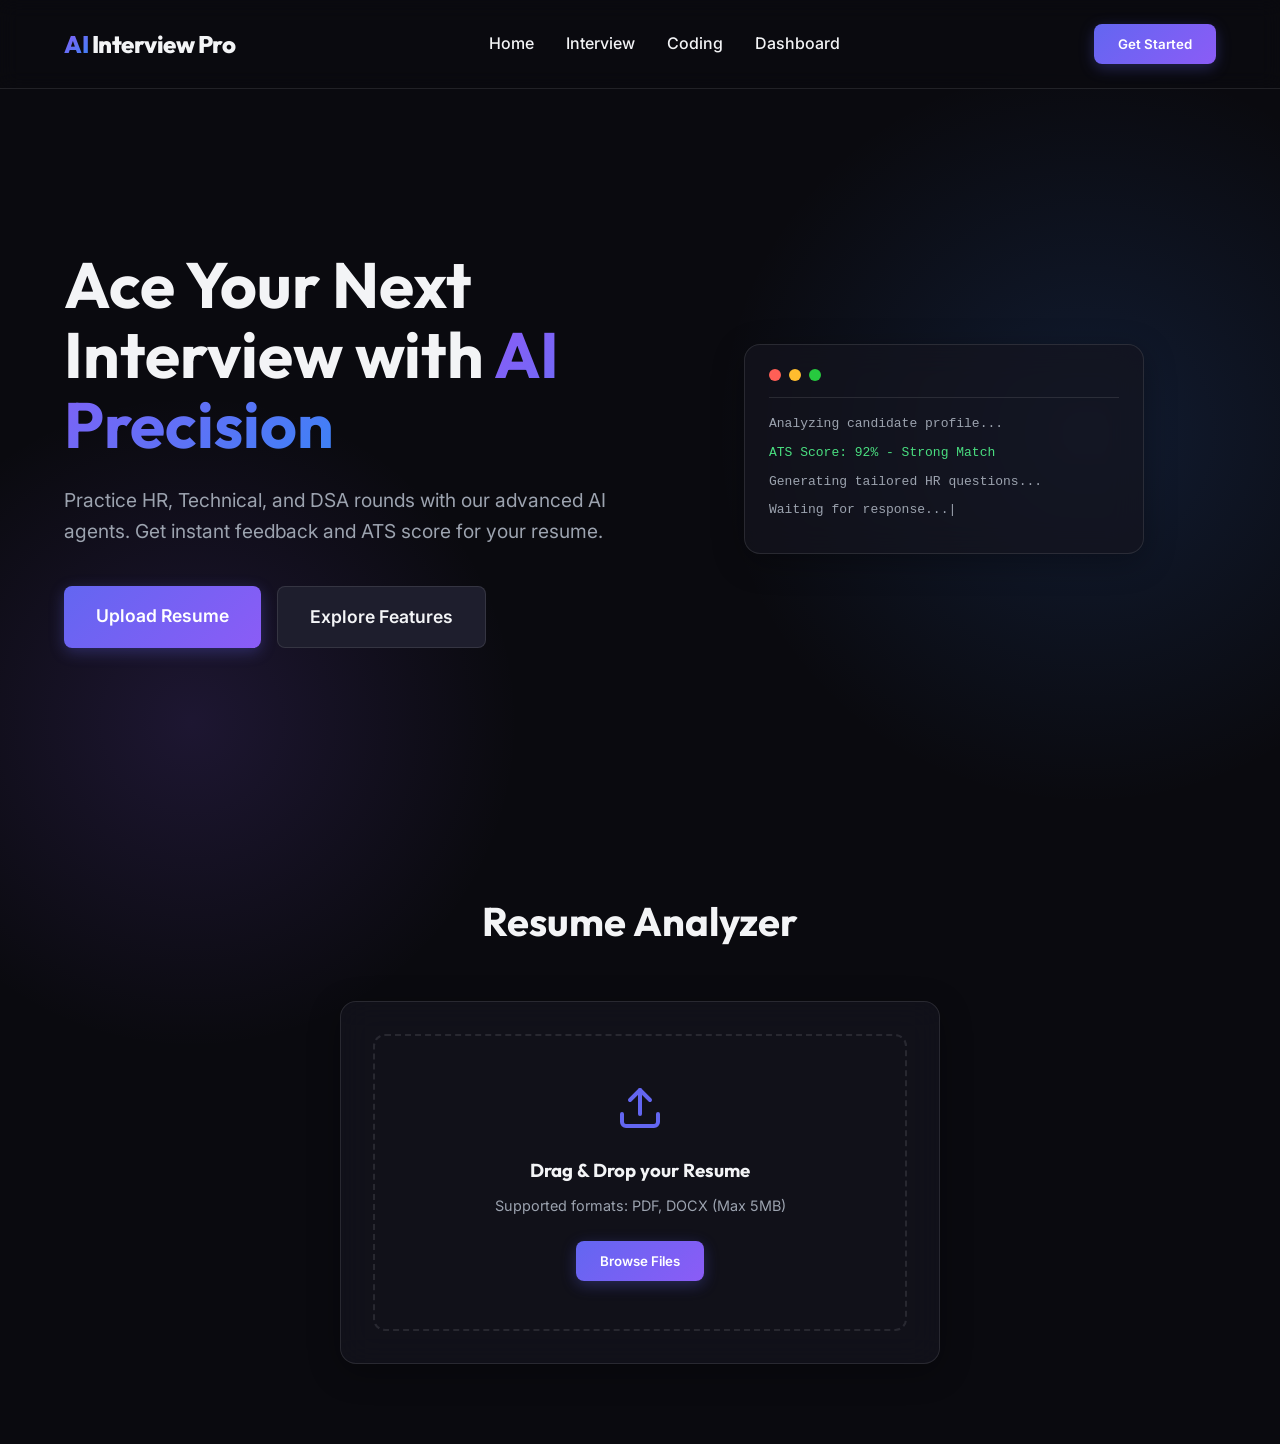
==== frontend/index.html @ 6e0310b6 "Initial commit" ====
<!DOCTYPE html>
<html lang="en">
<head>
    <meta charset="UTF-8">
    <meta name="viewport" content="width=device-width, initial-scale=1.0">
    <title>AI Interview Pro | Master Your Next Interview</title>
    <meta name="description" content="AI-powered interview preparation platform with resume analysis and mock interviews.">
    <link href="https://fonts.googleapis.com/css2?family=Outfit:wght@300;400;600;800&family=Inter:wght@400;500;700&display=swap" rel="stylesheet">
    <link rel="stylesheet" href="css/style.css">
</head>
<body>
    <nav class="navbar">
        <div class="logo">
            <span class="gradient-text">AI</span> Interview Pro
        </div>
        <div class="nav-links">
            <a href="index.html" class="active">Home</a>
            <a href="interview.html">Interview</a>
            <a href="coding.html">Coding</a>
            <a href="dashboard.html">Dashboard</a>
        </div>
        <button class="btn btn-primary" onclick="alert('Login coming soon!')">Get Started</button>
    </nav>

    <main>
        <section class="hero">
            <div class="hero-content">
                <h1 class="hero-title">Ace Your Next Interview with <span class="gradient-text">AI Precision</span></h1>
                <p class="hero-subtitle">Practice HR, Technical, and DSA rounds with our advanced AI agents. Get instant feedback and ATS score for your resume.</p>
                <div class="hero-actions">
                    <a href="#resume" class="btn btn-primary btn-large">Upload Resume</a>
                    <a href="#features" class="btn btn-secondary btn-large">Explore Features</a>
                </div>
            </div>
            <div class="hero-visual">
                <!-- A decorative element to represent AI / tech -->
                <div class="glass-card decorative-card">
                    <div class="card-header">
                        <div class="dot red"></div>
                        <div class="dot yellow"></div>
                        <div class="dot green"></div>
                    </div>
                    <div class="card-body">
                        <p class="code-line">Analyzing candidate profile...</p>
                        <p class="code-line success">ATS Score: 92% - Strong Match</p>
                        <p class="code-line">Generating tailored HR questions...</p>
                        <p class="code-line blink">Waiting for response...</p>
                    </div>
                </div>
            </div>
        </section>

        <section id="resume" class="section resume-section">
            <h2 class="section-title">Resume Analyzer</h2>
            <div class="upload-container glass-card">
                <div class="upload-zone" id="drop-zone">
                    <svg width="48" height="48" viewBox="0 0 24 24" fill="none" stroke="currentColor" stroke-width="2" stroke-linecap="round" stroke-linejoin="round" class="upload-icon"><path d="M21 15v4a2 2 0 0 1-2 2H5a2 2 0 0 1-2-2v-4"></path><polyline points="17 8 12 3 7 8"></polyline><line x1="12" y1="3" x2="12" y2="15"></line></svg>
                    <h3>Drag & Drop your Resume</h3>
                    <p>Supported formats: PDF, DOCX (Max 5MB)</p>
                    <input type="file" id="resume-upload" accept=".pdf,.docx" hidden>
                    <button class="btn btn-primary" onclick="document.getElementById('resume-upload').click()">Browse Files</button>
                </div>
                <div id="upload-status" class="status-message hidden">
                    <div class="spinner"></div>
                    <p>Analyzing resume with AI...</p>
                </div>
                <div id="analysis-result" class="result-card hidden">
                    <!-- Results will be injected here via JS -->
                </div>
            </div>
        </section>
    </main>

    <script src="js/app.js"></script>
</body>
</html>
---- frontend/css/style.css ----
:root {
    --bg-dark: #0a0a0f;
    --bg-card: rgba(20, 20, 30, 0.7);
    --primary: #6366f1;
    --primary-hover: #4f46e5;
    --secondary: #1e1e2d;
    --text-main: #f3f4f6;
    --text-muted: #9ca3af;
    --border-color: rgba(255, 255, 255, 0.1);
    --gradient-start: #8b5cf6;
    --gradient-end: #3b82f6;
}

* {
    margin: 0;
    padding: 0;
    box-sizing: border-box;
}

body {
    font-family: 'Inter', sans-serif;
    background-color: var(--bg-dark);
    color: var(--text-main);
    line-height: 1.6;
    overflow-x: hidden;
    background-image: radial-gradient(circle at 15% 50%, rgba(139, 92, 246, 0.15), transparent 25%),
                      radial-gradient(circle at 85% 30%, rgba(59, 130, 246, 0.15), transparent 25%);
}

h1, h2, h3, .logo {
    font-family: 'Outfit', sans-serif;
}

/* Typography */
.gradient-text {
    background: linear-gradient(135deg, var(--gradient-start), var(--gradient-end));
    -webkit-background-clip: text;
    -webkit-text-fill-color: transparent;
    background-clip: text;
}

/* Navbar */
.navbar {
    display: flex;
    justify-content: space-between;
    align-items: center;
    padding: 1.5rem 5%;
    background: rgba(10, 10, 15, 0.8);
    backdrop-filter: blur(10px);
    border-bottom: 1px solid var(--border-color);
    position: sticky;
    top: 0;
    z-index: 100;
}

.logo {
    font-size: 1.5rem;
    font-weight: 800;
    letter-spacing: -0.5px;
}

.nav-links {
    display: flex;
    list-style: none;
    gap: 2rem;
}

.nav-links a {
    color: var(--text-main);
    text-decoration: none;
    font-weight: 500;
    transition: color 0.3s ease;
}

.nav-links a:hover {
    color: var(--primary);
}

/* Buttons */
.btn {
    padding: 0.75rem 1.5rem;
    border-radius: 8px;
    font-weight: 600;
    cursor: pointer;
    transition: all 0.3s ease;
    border: none;
    font-family: 'Inter', sans-serif;
}

.btn-primary {
    background: linear-gradient(135deg, var(--primary), var(--gradient-start));
    color: white;
    box-shadow: 0 4px 15px rgba(99, 102, 241, 0.3);
}

.btn-primary:hover {
    transform: translateY(-2px);
    box-shadow: 0 6px 20px rgba(99, 102, 241, 0.4);
}

.btn-secondary {
    background: var(--secondary);
    color: var(--text-main);
    border: 1px solid var(--border-color);
}

.btn-secondary:hover {
    background: rgba(255, 255, 255, 0.05);
    border-color: rgba(255, 255, 255, 0.2);
}

.btn-large {
    padding: 1rem 2rem;
    font-size: 1.1rem;
    text-decoration: none;
    display: inline-block;
}

/* Glassmorphism */
.glass-card {
    background: var(--bg-card);
    backdrop-filter: blur(16px);
    border: 1px solid var(--border-color);
    border-radius: 16px;
    box-shadow: 0 8px 32px 0 rgba(0, 0, 0, 0.3);
}

/* Hero Section */
.hero {
    display: flex;
    align-items: center;
    justify-content: space-between;
    padding: 6rem 5%;
    min-height: 80vh;
}

.hero-content {
    flex: 1;
    padding-right: 4rem;
}

.hero-title {
    font-size: 4rem;
    line-height: 1.1;
    margin-bottom: 1.5rem;
}

.hero-subtitle {
    font-size: 1.2rem;
    color: var(--text-muted);
    margin-bottom: 2.5rem;
    max-width: 600px;
}

.hero-actions {
    display: flex;
    gap: 1rem;
}

.hero-visual {
    flex: 1;
    display: flex;
    justify-content: center;
}

.decorative-card {
    width: 400px;
    padding: 1.5rem;
    animation: float 6s ease-in-out infinite;
}

.card-header {
    display: flex;
    gap: 8px;
    margin-bottom: 1rem;
    padding-bottom: 1rem;
    border-bottom: 1px solid var(--border-color);
}

.dot {
    width: 12px;
    height: 12px;
    border-radius: 50%;
}
.dot.red { background-color: #ff5f56; }
.dot.yellow { background-color: #ffbd2e; }
.dot.green { background-color: #27c93f; }

.code-line {
    font-family: monospace;
    margin-bottom: 0.5rem;
    color: var(--text-muted);
}
.code-line.success { color: #4ade80; }
.code-line.blink::after {
    content: '|';
    animation: blink 1s step-end infinite;
}

/* Sections */
.section {
    padding: 5rem 5%;
}

.section-title {
    text-align: center;
    font-size: 2.5rem;
    margin-bottom: 3rem;
}

/* Resume Upload Area */
.upload-container {
    max-width: 600px;
    margin: 0 auto;
    padding: 2rem;
    text-align: center;
}

.upload-zone {
    border: 2px dashed var(--border-color);
    border-radius: 12px;
    padding: 3rem 2rem;
    transition: all 0.3s ease;
    cursor: pointer;
}

.upload-zone:hover, .upload-zone.dragover {
    border-color: var(--primary);
    background: rgba(99, 102, 241, 0.05);
}

.upload-icon {
    color: var(--primary);
    margin-bottom: 1rem;
}

.upload-zone h3 {
    margin-bottom: 0.5rem;
}

.upload-zone p {
    color: var(--text-muted);
    font-size: 0.9rem;
    margin-bottom: 1.5rem;
}

.hidden {
    display: none !important;
}

/* Animations */
@keyframes float {
    0% { transform: translateY(0px); }
    50% { transform: translateY(-20px); }
    100% { transform: translateY(0px); }
}

@keyframes blink {
    0%, 100% { opacity: 1; }
    50% { opacity: 0; }
}

.spinner {
    border: 4px solid rgba(255, 255, 255, 0.1);
    border-left-color: var(--primary);
    border-radius: 50%;
    width: 40px;
    height: 40px;
    animation: spin 1s linear infinite;
    margin: 0 auto 1rem;
}

@keyframes spin {
    0% { transform: rotate(0deg); }
    100% { transform: rotate(360deg); }
}

.status-message {
    padding: 3rem 0;
}

.result-card {
    text-align: left;
    margin-top: 2rem;
    padding-top: 2rem;
    border-top: 1px solid var(--border-color);
}

.result-card h3 {
    color: var(--primary);
    margin-bottom: 1rem;
}
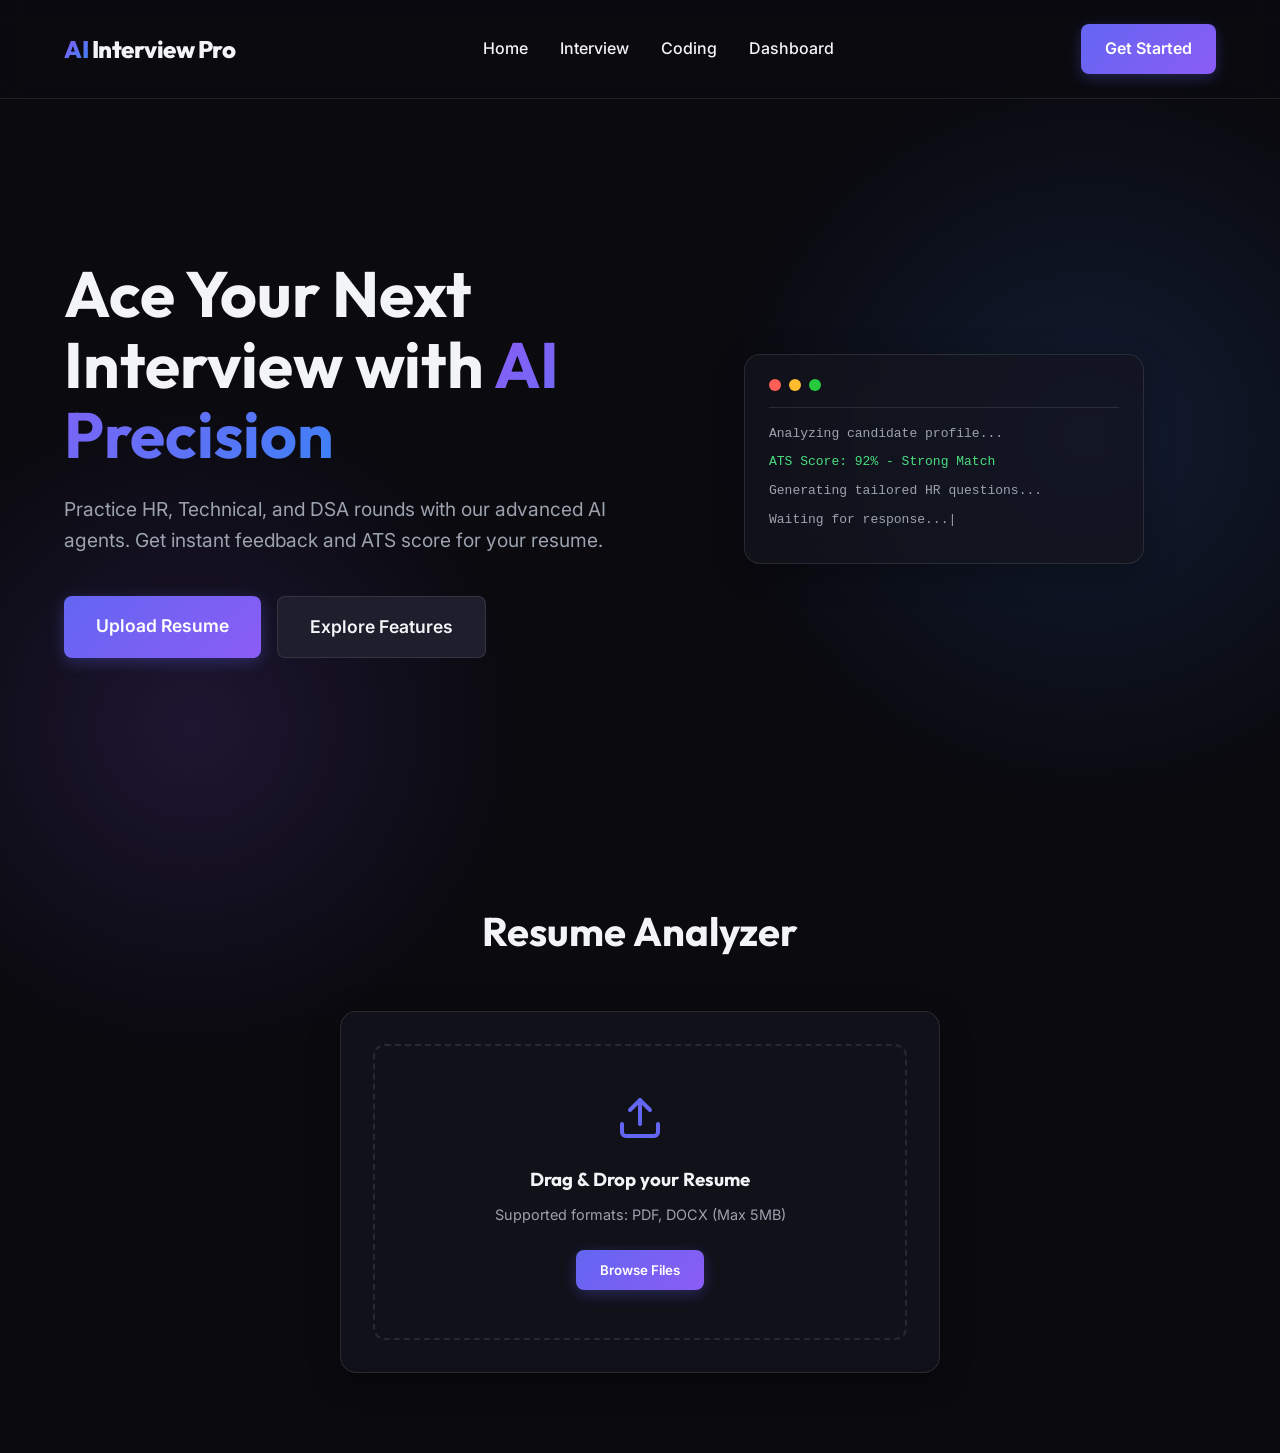
==== commit 7bf6df00: "system" ====
--- a/frontend/index.html
+++ b/frontend/index.html
@@ -19,7 +19,7 @@
             <a href="coding.html">Coding</a>
             <a href="dashboard.html">Dashboard</a>
         </div>
-        <button class="btn btn-primary" onclick="alert('Login coming soon!')">Get Started</button>
+        <a href="login.html" class="btn btn-primary" style="text-decoration: none;">Get Started</a>
     </nav>
 
     <main>
--- a/frontend/css/style.css
+++ b/frontend/css/style.css
@@ -290,3 +290,66 @@
     color: var(--primary);
     margin-bottom: 1rem;
 }
+
+/* Forms */
+.form-group {
+    margin-bottom: 1.5rem;
+    text-align: left;
+}
+
+.form-group label {
+    display: block;
+    margin-bottom: 0.5rem;
+    color: var(--text-main);
+    font-weight: 500;
+}
+
+.form-control {
+    width: 100%;
+    padding: 0.75rem 1rem;
+    background: rgba(255, 255, 255, 0.05);
+    border: 1px solid var(--border-color);
+    border-radius: 8px;
+    color: var(--text-main);
+    font-family: 'Inter', sans-serif;
+    transition: all 0.3s ease;
+}
+
+.form-control:focus {
+    outline: none;
+    border-color: var(--primary);
+    background: rgba(255, 255, 255, 0.1);
+    box-shadow: 0 0 0 2px rgba(99, 102, 241, 0.2);
+}
+
+.auth-card {
+    max-width: 400px;
+    margin: 4rem auto;
+    padding: 2.5rem;
+    text-align: center;
+}
+
+.auth-card h2 {
+    margin-bottom: 0.5rem;
+}
+
+.auth-card p {
+    color: var(--text-muted);
+    margin-bottom: 2rem;
+}
+
+.auth-links {
+    margin-top: 1.5rem;
+    font-size: 0.9rem;
+    color: var(--text-muted);
+}
+
+.auth-links a {
+    color: var(--primary);
+    text-decoration: none;
+    transition: color 0.3s ease;
+}
+
+.auth-links a:hover {
+    color: var(--primary-hover);
+}
